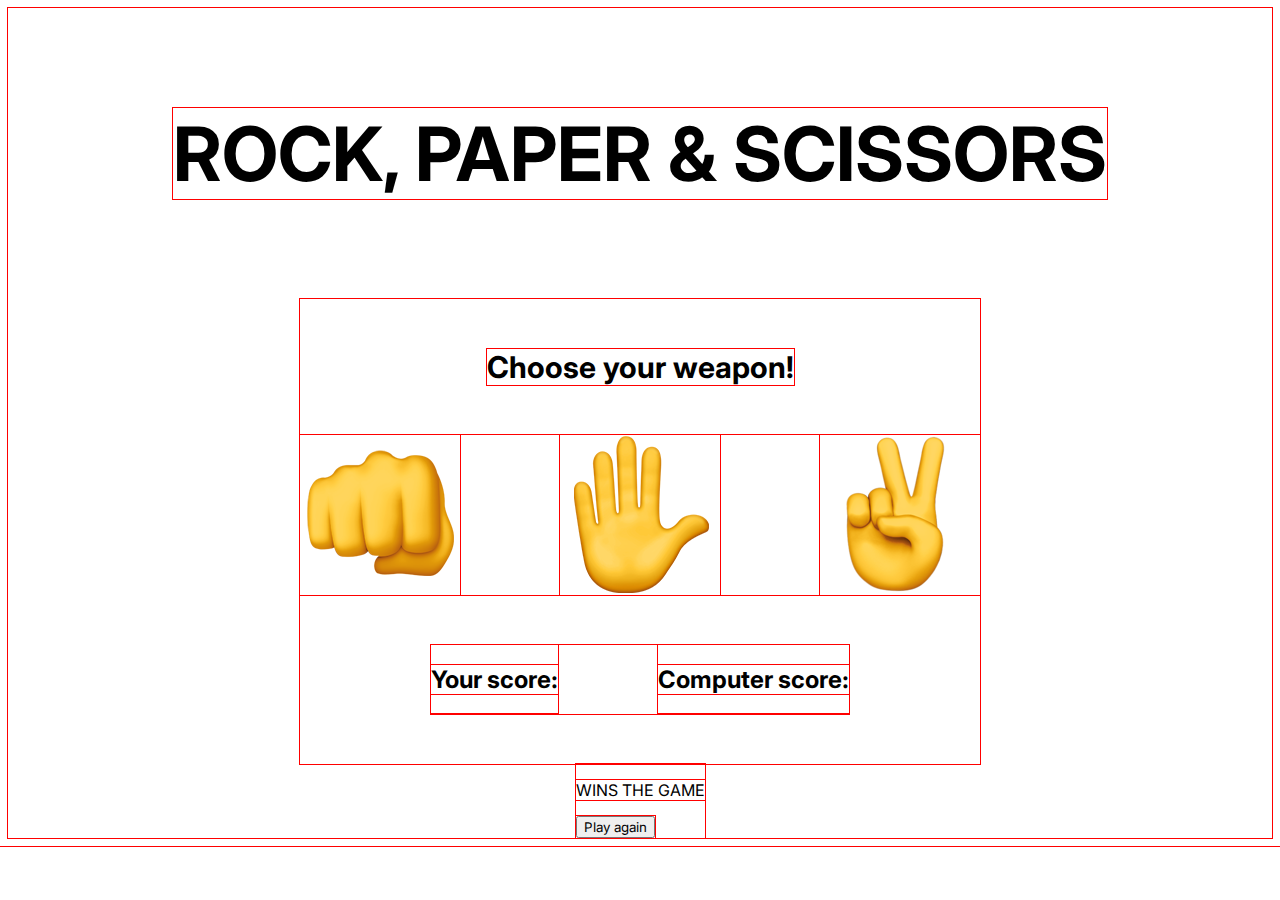
==== html/index.html @ 38bc67d6 "improve folder-file structure and create html and css skeleton structure" ====
<!DOCTYPE html>
<html lang="en">
<head>
    <meta charset="UTF-8">
    <meta http-equiv="X-UA-Compatible" content="IE=edge">
    <meta name="viewport" content="width=device-width, initial-scale=1.0">
    <title>ROCK PAPER SCISSORS</title>
    <link rel="stylesheet" href="../css/style.css">
    <link rel="preconnect" href="https://fonts.googleapis.com">
    <link rel="preconnect" href="https://fonts.gstatic.com" crossorigin>
    <link href="https://fonts.googleapis.com/css2?family=Inter:wght@100;200;300;400;500;600;700;800;900&family=Roboto:ital,wght@0,100;0,300;0,400;0,500;0,700;0,900;1,100;1,300;1,400;1,500;1,700;1,900&display=swap" rel="stylesheet">
</head>
<body>
    <h1 class="text">ROCK, PAPER & SCISSORS</h1> 

    <div class="main-div">
        <h2 id="title2" class="text">Choose your weapon!</h2>

        <div class="img-div"> <!-- This div contains the three imgs which the user will use to select their option -->
            <input type="image" src="../img/rock.png" alt="the rock emoji">
            <input type="image" src="../img/paper.png" alt="the paper emoji">
            <input type="image" src="../img/scissors.png" alt="the scissors emoji">
        </div>

        <div class="scores-div"> <!-- two divs are createad to show the player and the computer scores separately  -->
            <div>
                <div><h2 class="text">Your score:</h2></div>
                <div> <!-- This div will contain js variable "playerCurrentScoreUpdated" --> </div>
            </div>

            <div>
                <div><h2 class="text">Computer score:</h2></div>
                <div> <!-- This div will contain js variable "computerCurrentScoreUpdated" --> </div>
            </div>
        </div>
        
    </div>

    <div class="end-match-div">
        <p class="text">WINS THE GAME</p> <!-- This div will contain js variables in order to show the winner and the match results -->
        <button type="button" class="text">Play again</button> <!-- This button will reset the game -->
    </div>

    <!-- <script src="javascript.js"></script> -->    
</body>
</html>
---- css/style.css ----
* {
    outline: 1px solid red;
}

.text {
    font-family: 'Inter', sans-serif; 
}

body {
    display: flex; 
    flex-direction: column;
    align-items: center;
}

.main-div {
    display: flex;
    flex-direction: column;
    align-items: center;
}

.scores-div {
    display: flex;
    margin: 50px;
    gap: 100px;
}

h1 {
    margin: 100px;
    font-size: 75px;
}

#title2 {
    margin: 50px;
    font-size: 30px;
}

.img-div {
    display: flex;
    gap: 100px;
}
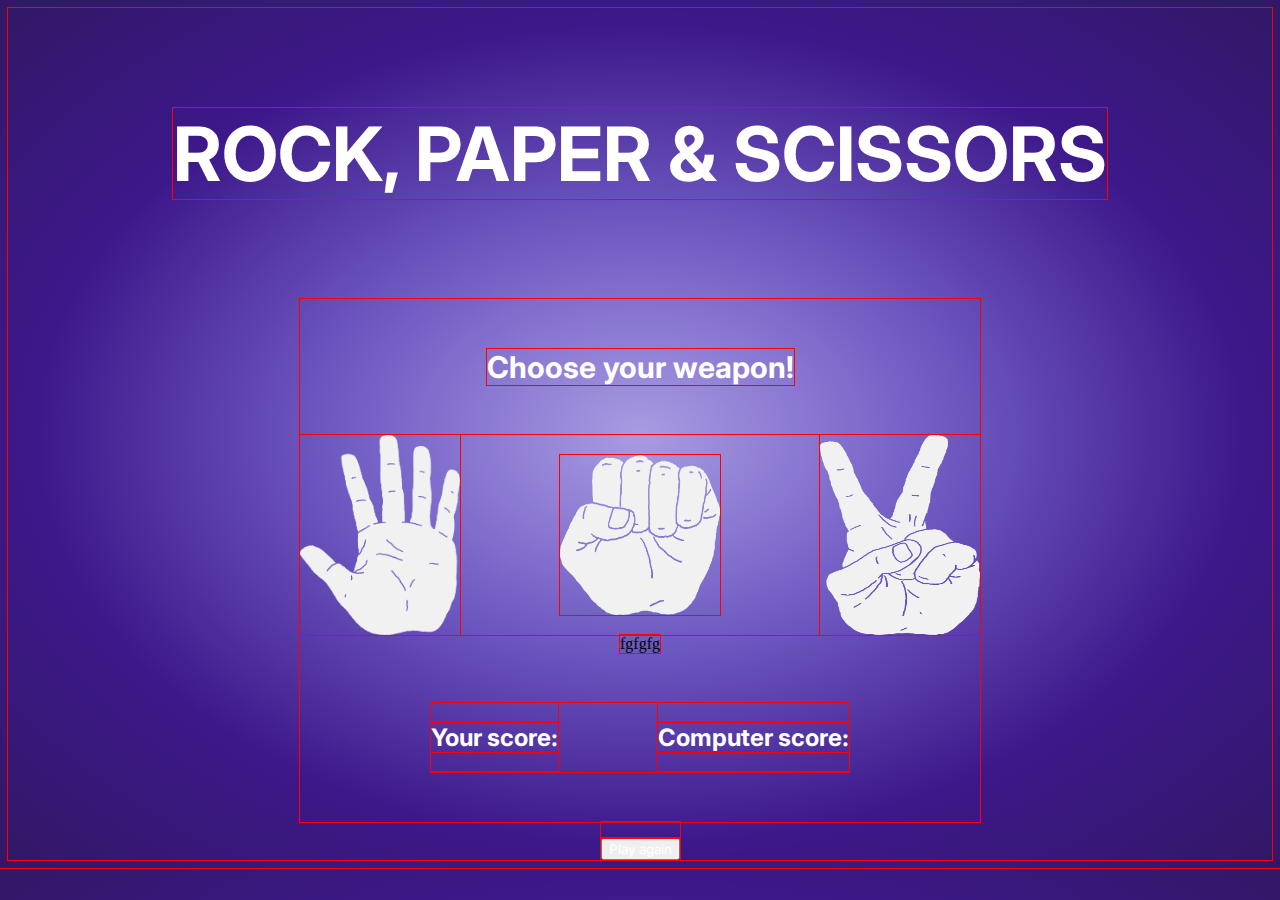
==== commit 756abc80: "test" ====
--- a/html/index.html
+++ b/html/index.html
@@ -10,26 +10,28 @@
     <link rel="preconnect" href="https://fonts.gstatic.com" crossorigin>
     <link href="https://fonts.googleapis.com/css2?family=Inter:wght@100;200;300;400;500;600;700;800;900&family=Roboto:ital,wght@0,100;0,300;0,400;0,500;0,700;0,900;1,100;1,300;1,400;1,500;1,700;1,900&display=swap" rel="stylesheet">
 </head>
-<body>
+<body class="background-color">
     <h1 class="text">ROCK, PAPER & SCISSORS</h1> 
 
     <div class="main-div">
         <h2 id="title2" class="text">Choose your weapon!</h2>
 
         <div class="img-div"> <!-- This div contains the three imgs which the user will use to select their option -->
-            <input type="image" src="../img/rock.png" alt="the rock emoji">
-            <input type="image" src="../img/paper.png" alt="the paper emoji">
-            <input type="image" src="../img/scissors.png" alt="the scissors emoji">
+            <input id="paper" type="image" src="../img/paper.png" alt="the paper emoji" width="160px" height="200px">
+            <input id="rock" type="image" src="../img/rock.png" alt="the rock emoji" width="160px" height="160px">
+            <input id="scissors" type="image" src="../img/scissors.png" alt="the scissors emoji" width="160px" height="200px">
         </div>
+
+        <div class="round-counter">fgfgfg</div>
 
         <div class="scores-div"> <!-- two divs are createad to show the player and the computer scores separately  -->
             <div>
                 <div><h2 class="text">Your score:</h2></div>
-                <div> <!-- This div will contain js variable "playerCurrentScoreUpdated" --> </div>
+                <div id="player-current-score"> <!-- This div will contain js variable "playerCurrentScoreUpdated" --> </div>
             </div>
 
             <div>
-                <div><h2 class="text">Computer score:</h2></div>
+                <div id="computer-current-score"><h2 class="text">Computer score:</h2></div>
                 <div> <!-- This div will contain js variable "computerCurrentScoreUpdated" --> </div>
             </div>
         </div>
@@ -37,10 +39,10 @@
     </div>
 
     <div class="end-match-div">
-        <p class="text">WINS THE GAME</p> <!-- This div will contain js variables in order to show the winner and the match results -->
+        <p class="text" id="score"></p> <!-- This div will contain js variables in order to show the winner and the match results -->
         <button type="button" class="text">Play again</button> <!-- This button will reset the game -->
     </div>
 
-    <!-- <script src="javascript.js"></script> -->    
+    <script src="../js/javascript.js"></script>    
 </body>
 </html>--- a/css/style.css
+++ b/css/style.css
@@ -4,7 +4,30 @@
 
 .text {
     font-family: 'Inter', sans-serif; 
+    color: #FFFFFF;
 }
+
+.background-color {
+    background-image: radial-gradient( 
+    #A99BE2 , 
+    #705BC3 , 
+    #3D188A , 
+    #311865 
+    );
+}
+
+/*.background-color {
+    background-color: #311865;
+    background-image: repeating-conic-gradient(
+    #a99be29f 0deg, 
+    #705bc3a1, 
+    #3c188a85,
+    #3c188a85,
+    #705bc3a1,
+    #a99be29f 90deg
+    );
+}*/
+
 
 body {
     display: flex; 
@@ -16,6 +39,7 @@
     display: flex;
     flex-direction: column;
     align-items: center;
+    background-color: transparent;
 }
 
 .scores-div {
@@ -38,3 +62,7 @@
     display: flex;
     gap: 100px;
 }
+
+#rock {
+    margin-top: 20px;
+}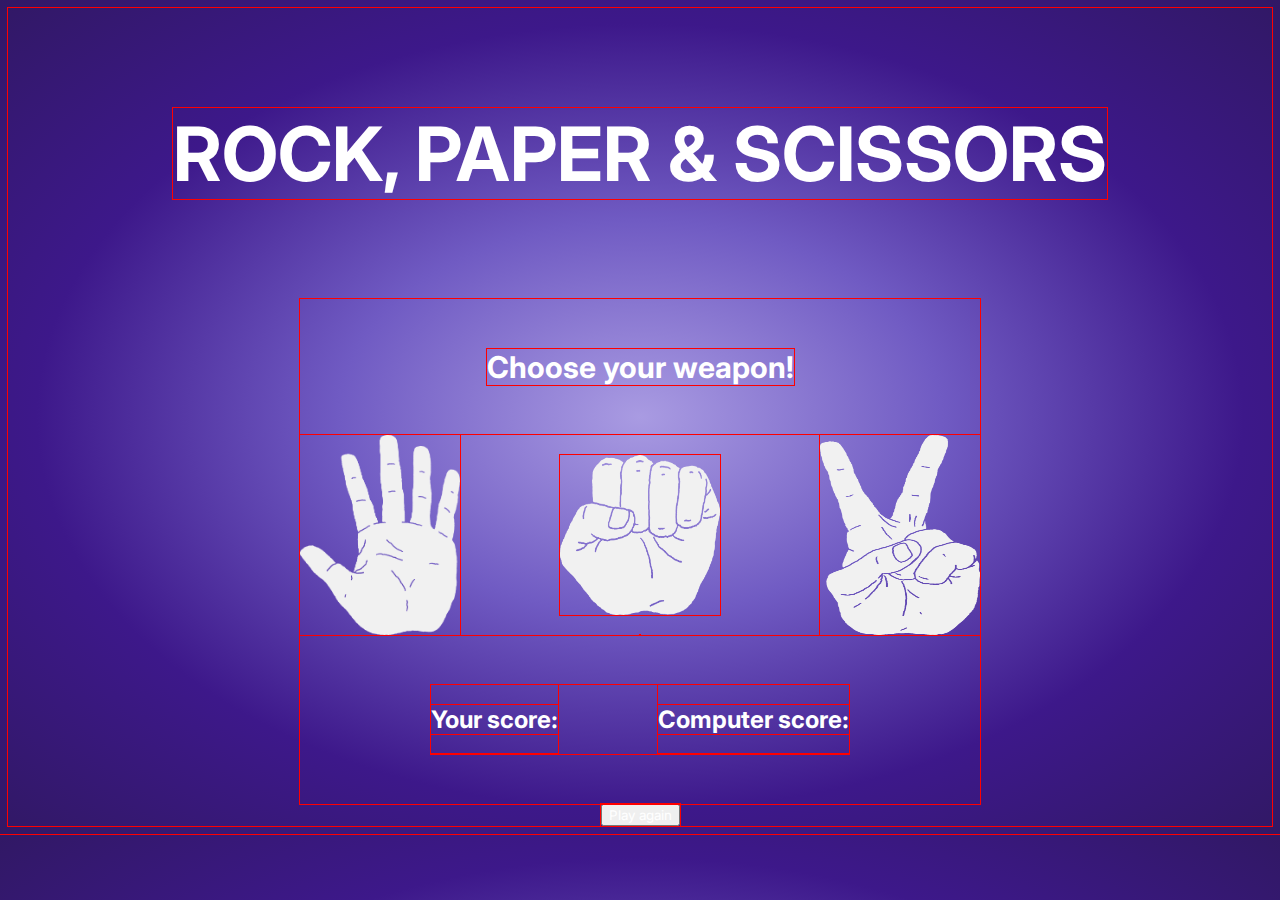
==== commit d99a9812: "Update script logic to work with new html UI." ====
--- a/html/index.html
+++ b/html/index.html
@@ -22,7 +22,9 @@
             <input id="scissors" type="image" src="../img/scissors.png" alt="the scissors emoji" width="160px" height="200px">
         </div>
 
-        <div class="round-counter">fgfgfg</div>
+        <div id="round-counter"></div>
+
+        <div id ="round-results"></div>
 
         <div class="scores-div"> <!-- two divs are createad to show the player and the computer scores separately  -->
             <div>
@@ -31,16 +33,16 @@
             </div>
 
             <div>
-                <div id="computer-current-score"><h2 class="text">Computer score:</h2></div>
-                <div> <!-- This div will contain js variable "computerCurrentScoreUpdated" --> </div>
+                <div><h2 class="text">Computer score:</h2></div>
+                <div id="computer-current-score"> <!-- This div will contain js variable "computerCurrentScoreUpdated" --> </div>
             </div>
         </div>
         
     </div>
 
     <div class="end-match-div">
-        <p class="text" id="score"></p> <!-- This div will contain js variables in order to show the winner and the match results -->
-        <button type="button" class="text">Play again</button> <!-- This button will reset the game -->
+        <div class="text" id="end-match-results"></div> <!-- This div will contain js variables in order to show the winner and the match results -->
+        <button type="button" class="text" id="play-again">Play again</button> <!-- This button will reset the game -->
     </div>
 
     <script src="../js/javascript.js"></script>    
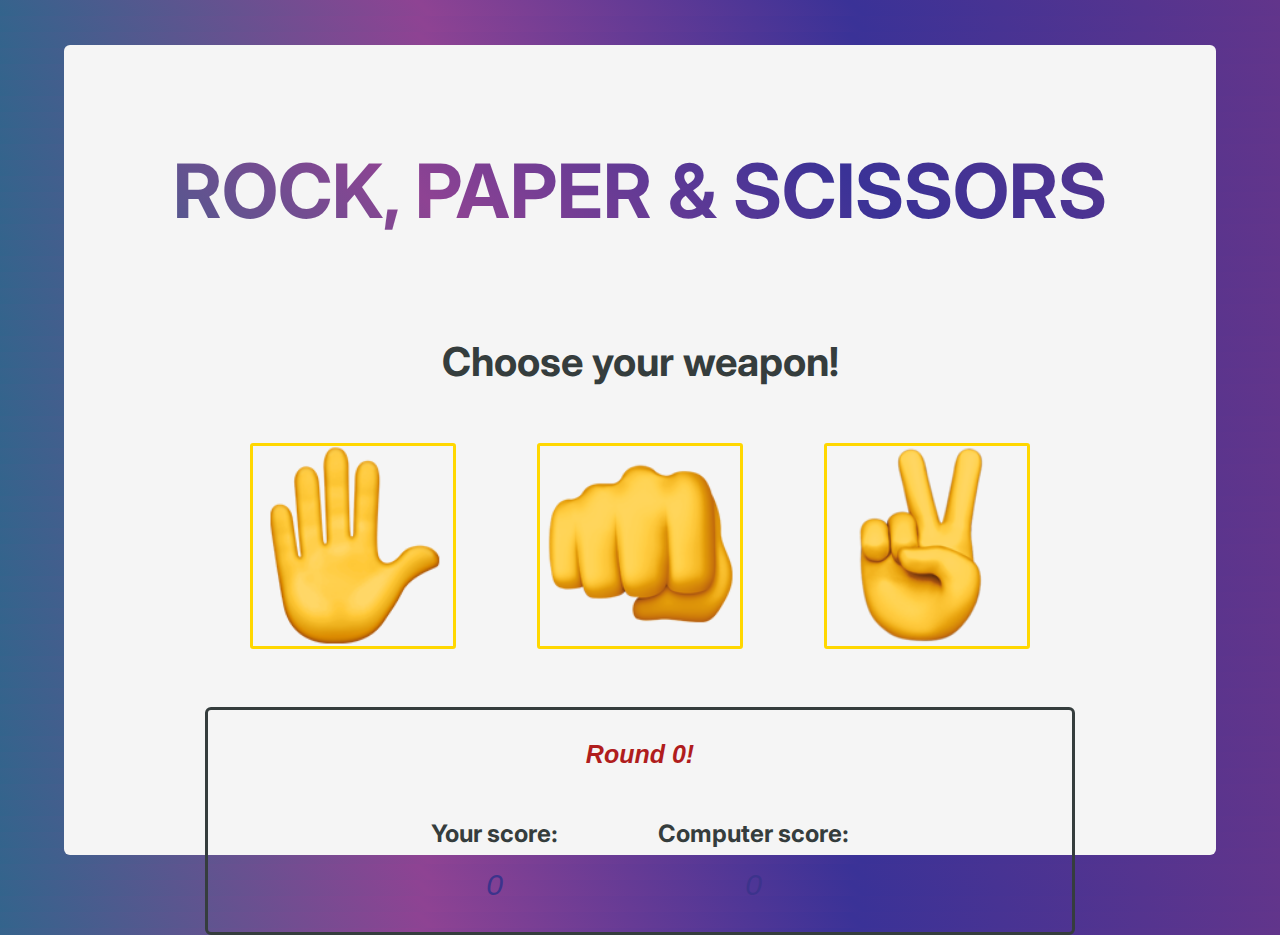
==== commit cb134386: "Finish style and improve current script" ====
--- a/html/index.html
+++ b/html/index.html
@@ -11,40 +11,44 @@
     <link href="https://fonts.googleapis.com/css2?family=Inter:wght@100;200;300;400;500;600;700;800;900&family=Roboto:ital,wght@0,100;0,300;0,400;0,500;0,700;0,900;1,100;1,300;1,400;1,500;1,700;1,900&display=swap" rel="stylesheet">
 </head>
 <body class="background-color">
+ <div class="background">
     <h1 class="text">ROCK, PAPER & SCISSORS</h1> 
 
-    <div class="main-div">
+    <div id="main-div">
         <h2 id="title2" class="text">Choose your weapon!</h2>
 
         <div class="img-div"> <!-- This div contains the three imgs which the user will use to select their option -->
-            <input id="paper" type="image" src="../img/paper.png" alt="the paper emoji" width="160px" height="200px">
-            <input id="rock" type="image" src="../img/rock.png" alt="the rock emoji" width="160px" height="160px">
-            <input id="scissors" type="image" src="../img/scissors.png" alt="the scissors emoji" width="160px" height="200px">
+            <input id="paper" class="img" type="image" src="../img/paper2.png" alt="the paper emoji">
+            <input id="rock" class="img" type="image" src="../img/rock2.png" alt="the rock emoji">
+            <input id="scissors" class="img" type="image" src="../img/scissors2.png" alt="the scissors emoji">
         </div>
+        
+        <div class="secondary-div">
+            <div id="round-counter" class="text"></div>
 
-        <div id="round-counter"></div>
+            <div id ="round-results" class="text"></div>
 
-        <div id ="round-results"></div>
+            <div class="scores-div"> <!-- two divs are createad to show the player and the computer scores separately  -->
+                <div>
+                    <div><h2 class="text score">Your score:</h2></div>
+                    <div id="player-current-score"> <!-- This div will contain js variable "playerCurrentScoreUpdated" --> </div>
+                </div>
 
-        <div class="scores-div"> <!-- two divs are createad to show the player and the computer scores separately  -->
-            <div>
-                <div><h2 class="text">Your score:</h2></div>
-                <div id="player-current-score"> <!-- This div will contain js variable "playerCurrentScoreUpdated" --> </div>
-            </div>
-
-            <div>
-                <div><h2 class="text">Computer score:</h2></div>
-                <div id="computer-current-score"> <!-- This div will contain js variable "computerCurrentScoreUpdated" --> </div>
+                <div>
+                    <div><h2 class="text score">Computer score:</h2></div>
+                    <div id="computer-current-score"> <!-- This div will contain js variable "computerCurrentScoreUpdated" --> </div>
+                </div>
             </div>
         </div>
-        
     </div>
 
-    <div class="end-match-div">
+    <div id="popup" class="end-match-div">
+        <h1 class="text">ROCK, PAPER & SCISSORS</h1> 
         <div class="text" id="end-match-results"></div> <!-- This div will contain js variables in order to show the winner and the match results -->
-        <button type="button" class="text" id="play-again">Play again</button> <!-- This button will reset the game -->
+        <button type="button" class="text" id="play-again">Play Again!</button> <!-- This button will reset the game -->
     </div>
 
-    <script src="../js/javascript.js"></script>    
+    <script src="../js/javascript.js"></script>
+ </div>
 </body>
 </html>--- a/css/style.css
+++ b/css/style.css
@@ -1,68 +1,214 @@
-* {
-    outline: 1px solid red;
-}
+/*PAGE ALIGNMENT*/
+
+body {
+    height: 100%;
+    width: 99%;
+    display: flex;
+    flex-direction: column;
+}
+
+.background {
+    height: 90%;
+    width: 90%;
+    align-self: center;
+    justify-self: center;
+    position: absolute;
+    right: 0;
+    left: 0;
+    top: 0;
+    bottom: 0;
+    margin: auto
+}
+
+h1 {
+    text-align: center;
+}
+
+#title2,
+#round-counter,
+#round-results,
+#player-current-score,
+#computer-current-score  {
+    text-align: center;
+}
+
+.img-div {
+    margin-top: 5%;
+    display: flex;
+    justify-content:center;
+    column-gap:7%;
+}
+
+#rock,
+#paper,
+#scissors {
+    flex: 0 1 200px;
+}
+
+.secondary-div {
+    min-width: fit-content;
+    max-width: 75%;
+    margin: auto;
+    margin-top: 5%;
+
+}
+
+#round-counter,
+#round-results {
+    margin-top: 30px;
+    margin-bottom: 30px;
+}
+
+
+.scores-div {
+    display: flex;
+    justify-content: center;
+    column-gap: 100px;
+    margin-bottom: 30px;
+}
+
+.end-match-div {
+    height: 100%;
+    width: 100%;
+    position: absolute;
+    right: 0;
+    left: 0;
+    top: 0;
+    bottom: 0;
+    margin: auto;
+    visibility: hidden;
+    display: flex;
+    flex-direction: column;
+}
+
+#end-match-results {
+    align-self: center;
+    margin-top: 5%;
+    margin-bottom: 10%;
+}
+
+#play-again {
+    align-self: center;
+    flex: 0 0 65px;
+    width: 200px;
+}
+
+.popup {
+    visibility: visible;
+    transition: visibility 500ms;
+}
+
+.hide-div {
+    visibility: hidden;
+    transition: visibility;
+}
+
+
+/*STYLING*/
 
 .text {
     font-family: 'Inter', sans-serif; 
-    color: #FFFFFF;
-}
-
-.background-color {
-    background-image: radial-gradient( 
-    #A99BE2 , 
-    #705BC3 , 
-    #3D188A , 
-    #311865 
+    color: rgb(53, 61, 61);
+}
+
+body {
+    background-image: linear-gradient(
+        45deg,
+        #33648c , 
+        #8e4393 ,       
+        #3a3297 , 
+        #62358b
     );
 }
 
-/*.background-color {
-    background-color: #311865;
-    background-image: repeating-conic-gradient(
-    #a99be29f 0deg, 
-    #705bc3a1, 
-    #3c188a85,
-    #3c188a85,
-    #705bc3a1,
-    #a99be29f 90deg
+.background {
+    background-color: whitesmoke;
+    border-radius: 6px;
+}
+
+h1.text {
+    padding: 50px;
+    font-size: 75px;
+    background-image: linear-gradient( 
+        45deg,
+        #33648c , 
+        #8e4393 ,       
+        #3a3297 , 
+        #62358b  
     );
-}*/
-
-
-body {
-    display: flex; 
-    flex-direction: column;
-    align-items: center;
-}
-
-.main-div {
-    display: flex;
-    flex-direction: column;
-    align-items: center;
-    background-color: transparent;
-}
-
-.scores-div {
-    display: flex;
-    margin: 50px;
-    gap: 100px;
-}
-
-h1 {
-    margin: 100px;
-    font-size: 75px;
+    background-clip: text;
+    -webkit-background-clip: text;
+    color: transparent; 
 }
 
 #title2 {
-    margin: 50px;
+    font-size: 40px;
+}
+
+.secondary-div {
+    border: solid 3px rgb(53, 61, 61);
+    border-radius: 6px;
+}
+
+.img {
+    border-radius: 3px;
+    border: solid 3px gold;
+    cursor: pointer;
+}
+
+.img:hover {
+    filter:invert();
+    border-color: #3c338c;
+    transition: 
+    filter 500ms,
+    border-color 250ms ;
+}
+
+#round-counter {
+    font-size: 25px;
+    font-family: 'Franklin Gothic Medium', 'Arial Narrow', Arial, sans-serif;
+    font-style: italic;
+    font-weight: 700;
+    color: rgb(176, 29, 29);
+}
+
+#round-results,
+#computer-current-score,
+#player-current-score {
     font-size: 30px;
-}
-
-.img-div {
-    display: flex;
-    gap: 100px;
-}
-
-#rock {
-    margin-top: 20px;
+    font-family: 'Franklin Gothic Medium', 'Arial Narrow', Arial, sans-serif;
+    font-style: italic;
+    color: #3c338c;
+}
+
+.end-match-div {
+    background-color: whitesmoke;
+    border-radius: 6px;
+}
+
+#end-match-results {
+    font-family: 'Franklin Gothic Medium', 'Arial Narrow', Arial, sans-serif;
+    font-style: italic;
+    font-weight: bold;
+    font-size: 50px;
+    color: #3c338c;
+}
+
+#play-again {
+    border: none;
+    border-radius: 6px;
+    font-size: 20px;
+    color: whitesmoke;
+    background-color: rgb(53, 61, 61);
+}
+
+#play-again:hover {
+    cursor: pointer;
+    color: rgb(53, 61, 61);
+    background-color: whitesmoke;
+    border: solid 3px rgb(53, 61, 61);
+    transition: 
+    color 250ms,
+    background-color 250ms,
+    border 250ms;
 }